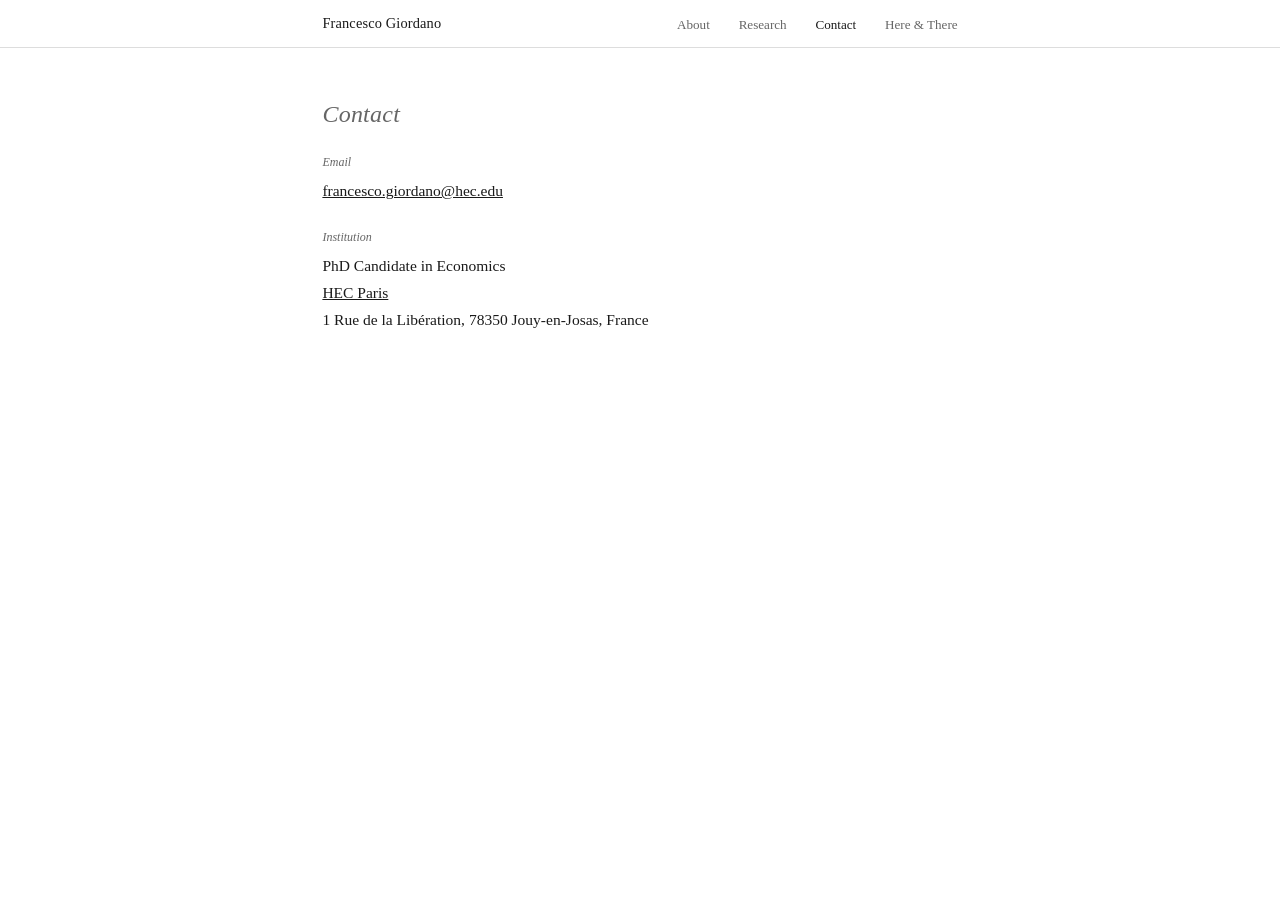
==== contact.html @ fa3aef1f "Initial commit" ====
<!DOCTYPE html>
<html lang="en">
<head>
  <meta charset="UTF-8" />
  <meta name="viewport" content="width=device-width, initial-scale=1.0" />
  <meta name="description" content="Contact Francesco Giordano — PhD Candidate in Economics at HEC Paris." />
  <title>Contact — Francesco Giordano</title>
  <link rel="stylesheet" href="style.css" />
</head>
<body>

  <nav>
    <div class="wrap">
      <a class="nav-name" href="index.html">Francesco Giordano</a>
      <ul class="nav-links">
        <li><a href="index.html">About</a></li>
        <li><a href="research.html">Research</a></li>
        <li><a href="contact.html" class="active">Contact</a></li>
        <li><a href="more.html">Here &amp; There</a></li>
      </ul>
    </div>
  </nav>

  <main>
    <div class="wrap page-content">

      <h1 class="page-h1">Contact</h1>

      <div class="contact-grid">
        <span class="label">Email</span>
        <p><a href="mailto:francesco.giordano@hec.edu">francesco.giordano@hec.edu</a></p>

        <span class="label">Institution</span>
        <p>
          PhD Candidate in Economics<br>
          <a href="https://www.hec.edu" target="_blank" rel="noopener">HEC Paris</a><br>
          1 Rue de la Libération, 78350 Jouy-en-Josas, France
        </p>
      </div>

    </div>
  </main>

</body>
</html>
---- style.css ----
/* ============================================================
   style.css — Francesco Giordano academic website
   Minimal, clean — white background, serif body, light accents
   ============================================================ */

/* ---------- Reset ---------- */
*, *::before, *::after { box-sizing: border-box; margin: 0; padding: 0; }

/* ---------- Tokens ---------- */
:root {
  --text:    #1a1a1a;
  --muted:   #666;
  --link:    #1a1a1a;
  --border:  #ddd;
  --max-w:   680px;
  --nav-h:   48px;
}

/* ---------- Base ---------- */
html { font-size: 16px; scroll-behavior: smooth; }

body {
  font-family: Georgia, 'Times New Roman', serif;
  color: var(--text);
  background: #fff;
  line-height: 1.75;
}

/* ---------- Links ---------- */
a { color: var(--link); }
a:hover { text-decoration: none; }

/* ---------- Layout ---------- */
.wrap {
  max-width: var(--max-w);
  margin: 0 auto;
  padding: 0 1.4rem;
}

/* ---------- Nav ---------- */
nav {
  position: sticky;
  top: 0;
  z-index: 100;
  background: #fff;
  border-bottom: 1px solid var(--border);
  height: var(--nav-h);
}

nav .wrap {
  height: 100%;
  display: flex;
  align-items: center;
  justify-content: space-between;
}

.nav-name {
  font-family: Georgia, serif;
  font-size: .9rem;
  font-weight: normal;
  text-decoration: none;
  color: var(--text);
  letter-spacing: .01em;
}

.nav-links {
  list-style: none;
  display: flex;
  gap: 1.8rem;
}

.nav-links a {
  font-family: Georgia, serif;
  font-size: .82rem;
  color: var(--muted);
  text-decoration: none;
}
.nav-links a:hover,
.nav-links a.active { color: var(--text); }

/* ---------- Sections ---------- */
section {
  padding: 3rem 0;
  border-bottom: 1px solid var(--border);
}
section:last-child { border-bottom: none; }

/* ---------- About / page content ---------- */
.page-content h1 {
  font-size: 1.5rem;
  font-weight: normal;
  margin-bottom: 1.1rem;
  letter-spacing: .01em;
}

.page-content p { margin-bottom: .85rem; font-size: .97rem; }

.page-h1 {
  font-size: 1.1rem;
  font-weight: normal;
  font-style: italic;
  color: var(--muted);
  margin-bottom: 1.6rem;
  letter-spacing: .02em;
}

.about-links {
  margin-top: 1rem;
  display: flex;
  flex-wrap: wrap;
  gap: .5rem 1.2rem;
  font-size: .88rem;
}
.about-links a { color: var(--text); }

/* ---------- Main layout ---------- */
main { padding: 2.8rem 0 4rem; }
.page-content { max-width: var(--max-w); }

/* ---------- Section headings ---------- */
.section-title {
  font-size: 1rem;
  font-weight: normal;
  font-style: italic;
  color: var(--muted);
  margin-bottom: 1.4rem;
  letter-spacing: .02em;
}

/* ---------- Klee figure (Here & There page) ---------- */
.klee-figure {
  margin: 1.6rem 0 2rem;
  display: block;
}
.klee-figure img {
  max-width: 260px;
  display: block;
}
.klee-figure figcaption {
  font-size: .75rem;
  color: var(--muted);
  font-style: italic;
  margin-top: .4rem;
  line-height: 1.4;
  max-width: 260px;
}

/* ---------- More index — horizontal nav ---------- */
.more-index-nav {
  border-top: 1px solid var(--border);
  padding-top: .9rem;
  font-size: .88rem;
  line-height: 1.8;
  margin: 0;
}
.more-index-nav a {
  color: var(--text);
  text-decoration: none;
  font-style: italic;
  white-space: nowrap;
}
.more-index-nav a:hover { text-decoration: underline; }

/* ---------- Subpage back link ---------- */
.subpage-back {
  font-size: .82rem;
  margin-bottom: 1.2rem;
}
.subpage-back a { color: var(--muted); }
.subpage-back a:hover { color: var(--text); }

/* ---------- Papers ---------- */
.paper + .paper { margin-top: 1.4rem; }

.paper-title {
  font-size: .97rem;
  cursor: pointer;
  user-select: none;
  font-style: italic;
}
.paper-title::before {
  content: '▸ ';
  font-style: normal;
  font-size: .65rem;
  color: var(--muted);
}
.paper-title.open::before { content: '▾ '; }
.paper-title:hover { text-decoration: underline; }

.paper-title-plain {
  font-size: .97rem;
  font-style: italic;
}

.paper-meta {
  font-size: .85rem;
  color: var(--muted);
  margin-top: .15rem;
  font-style: normal;
}

.paper-status {
  font-size: .82rem;
  font-style: italic;
  color: var(--muted);
}

.paper-abstract {
  display: none;
  font-size: .88rem;
  line-height: 1.7;
  margin-top: .6rem;
  padding-left: 1rem;
  border-left: 2px solid var(--border);
  color: #333;
}
.paper-abstract.open { display: block; }

.paper-links {
  margin-top: .4rem;
  font-size: .83rem;
  display: flex;
  gap: 1rem;
}
.paper-links a { color: var(--muted); font-style: italic; }
.paper-links a:hover { color: var(--text); }

/* Subsection label */
.sub-label {
  font-size: .82rem;
  font-style: italic;
  color: var(--muted);
  margin: 1.8rem 0 .8rem;
}
.sub-label:first-child { margin-top: 0; }

/* ---------- Contact ---------- */
.contact-grid { font-size: .95rem; }
.contact-grid p { margin-bottom: .5rem; }
.contact-grid .label {
  font-size: .75rem;
  font-style: italic;
  color: var(--muted);
  margin-top: 1.4rem;
  margin-bottom: .25rem;
  display: block;
}
.contact-grid .label:first-child { margin-top: 0; }

/* ---------- Here & There — sub-nav ---------- */
.sub-nav {
  display: flex;
  flex-wrap: wrap;
  gap: .3rem 1.4rem;
  margin-bottom: 2.8rem;
  border-bottom: 1px solid var(--border);
  padding-bottom: .7rem;
}
.sub-nav-link {
  font-size: .82rem;
  font-style: italic;
  color: var(--muted);
  text-decoration: none;
}
.sub-nav-link:hover,
.sub-nav-link.active { color: var(--text); text-decoration: none; }

/* ---------- Here & There — sections ---------- */
.more-section {
  margin-bottom: 3rem;
  padding-bottom: 2.4rem;
  border-bottom: 1px solid var(--border);
}
.more-section:last-child { border-bottom: none; }

.more-note {
  font-size: .83rem;
  color: var(--muted);
  font-style: italic;
  margin-bottom: 1.2rem;
}

/* ---------- People lists ---------- */
.people-list {
  list-style: none;
  columns: 2;
  column-gap: 2rem;
}
.people-list li {
  padding: .25rem 0;
  font-size: .95rem;
  break-inside: avoid;
}
.people-list a { color: var(--text); }
.people-list a:hover { text-decoration: underline; }
.people-note {
  font-size: .82rem;
  color: var(--muted);
  font-style: italic;
}

/* ---------- Riddles ---------- */
.riddle { margin-bottom: 1.1rem; }

.riddle-q {
  font-size: .93rem;
  cursor: pointer;
  padding: .55rem .8rem;
  border: 1px solid var(--border);
  border-radius: 2px;
  line-height: 1.55;
  user-select: none;
  transition: background .1s;
}
.riddle-q:hover { background: #f7f7f7; }
.riddle-q::before { content: ''; color: var(--muted); font-style: italic; }
.riddle-q.answered { background: #f7f7f7; }

.riddle-a {
  display: none;
  font-size: .88rem;
  font-style: italic;
  color: var(--muted);
  padding: .4rem .8rem .4rem 1.6rem;
  border-left: 2px solid var(--border);
  margin-top: .3rem;
}
.riddle-a.open { display: block; }
.riddle-a::before { content: ' '; font-style: normal; }

/* ---------- Refresh button ---------- */
.refresh-btn {
  background: none;
  border: none;
  cursor: pointer;
  font-family: Georgia, serif;
  font-size: .83rem;
  font-style: italic;
  color: var(--muted);
  padding: 0;
}
.refresh-btn:hover { color: var(--text); }

/* ---------- Culture card ---------- */
.culture-card {
  font-size: .95rem;
  line-height: 1.6;
}
.culture-type {
  font-size: .72rem;
  font-style: italic;
  color: var(--muted);
  display: block;
  margin-bottom: .25rem;
  letter-spacing: .04em;
  text-transform: uppercase;
}
.culture-title {
  font-size: 1.05rem;
  font-style: italic;
}
.culture-creator {
  color: var(--muted);
  font-size: .9rem;
}
.culture-note {
  margin-top: .5rem;
  font-size: .88rem;
  color: #444;
}

/* ---------- Pictures ---------- */
.pictures-grid {
  display: grid;
  grid-template-columns: repeat(auto-fill, minmax(180px, 1fr));
  gap: 1.2rem;
}
.picture-entry img {
  width: 100%;
  display: block;
  aspect-ratio: 4/3;
  object-fit: cover;
}
.picture-entry figcaption {
  font-size: .78rem;
  color: var(--muted);
  font-style: italic;
  margin-top: .3rem;
  line-height: 1.4;
}

/* ---------- Floating chatbot ---------- */
.bot-bubble {
  position: fixed;
  bottom: 1.6rem;
  right: 1.6rem;
  width: 48px;
  height: 48px;
  border-radius: 50%;
  background: var(--text);
  color: #fff;
  display: flex;
  align-items: center;
  justify-content: center;
  cursor: pointer;
  z-index: 200;
  box-shadow: 0 2px 12px rgba(0,0,0,.18);
  transition: background .15s, transform .15s;
}
.bot-bubble svg { width: 22px; height: 22px; }
.bot-bubble:hover { background: #333; }
.bot-bubble.active { background: #555; }

.bot-panel {
  position: fixed;
  bottom: 5rem;
  right: 1.6rem;
  width: 320px;
  max-height: 460px;
  background: #fff;
  border: 1px solid var(--border);
  border-radius: 6px;
  box-shadow: 0 4px 24px rgba(0,0,0,.12);
  display: none;
  flex-direction: column;
  z-index: 199;
  font-family: Georgia, serif;
  overflow: hidden;
}
.bot-panel.open { display: flex; }

.bot-header {
  display: flex;
  align-items: center;
  justify-content: space-between;
  padding: .7rem 1rem;
  border-bottom: 1px solid var(--border);
  font-size: .82rem;
  font-style: italic;
  color: var(--muted);
}
.bot-close {
  background: none;
  border: none;
  font-size: 1.2rem;
  color: var(--muted);
  cursor: pointer;
  line-height: 1;
  padding: 0;
}
.bot-close:hover { color: var(--text); }

.bot-thread {
  flex: 1;
  overflow-y: auto;
  padding: .9rem 1rem;
  display: flex;
  flex-direction: column;
  gap: .6rem;
}

.bot-msg {
  font-size: .85rem;
  line-height: 1.6;
  max-width: 90%;
  padding: .45rem .75rem;
  border-radius: 14px;
}
.bot-msg-user {
  align-self: flex-end;
  background: var(--text);
  color: #fff;
  border-radius: 14px 14px 3px 14px;
}
.bot-msg-assistant {
  align-self: flex-start;
  background: #f2f2f2;
  color: var(--text);
  border-radius: 14px 14px 14px 3px;
}

/* Typing dots */
.bot-typing {
  display: flex;
  align-items: center;
  gap: 4px;
  padding: .55rem .85rem;
}
.bot-typing span {
  width: 6px; height: 6px;
  border-radius: 50%;
  background: #aaa;
  animation: blink 1.2s infinite;
}
.bot-typing span:nth-child(2) { animation-delay: .2s; }
.bot-typing span:nth-child(3) { animation-delay: .4s; }
@keyframes blink {
  0%, 80%, 100% { opacity: .2; transform: scale(.9); }
  40% { opacity: 1; transform: scale(1); }
}

.bot-chips {
  display: flex;
  flex-direction: column;
  gap: .35rem;
  margin-top: .3rem;
}
.bot-chip {
  font-family: Georgia, serif;
  font-size: .78rem;
  font-style: italic;
  color: var(--text);
  background: none;
  border: 1px solid var(--border);
  border-radius: 20px;
  padding: .3rem .8rem;
  cursor: pointer;
  text-align: left;
  transition: background .1s;
}
.bot-chip:hover { background: #f5f5f5; }

.bot-form {
  display: flex;
  align-items: center;
  gap: .4rem;
  border-top: 1px solid var(--border);
  padding: .55rem .8rem;
}
.bot-input {
  flex: 1;
  font-family: Georgia, serif;
  font-size: .85rem;
  border: none;
  outline: none;
  color: var(--text);
  background: none;
}
.bot-input::placeholder { color: var(--muted); font-style: italic; }
.bot-send {
  width: 28px; height: 28px;
  border-radius: 50%;
  background: var(--text);
  color: #fff;
  border: none;
  cursor: pointer;
  font-size: .9rem;
  display: flex;
  align-items: center;
  justify-content: center;
  flex-shrink: 0;
}
.bot-send:hover { background: #333; }

/* ---------- Footer ---------- */
footer {
  padding: 1.4rem 0 2rem;
  font-family: Georgia, serif;
  font-size: .78rem;
  color: var(--muted);
  font-style: italic;
}

/* ---------- Responsive ---------- */
@media (max-width: 560px) {
  .nav-links { gap: .9rem; }
  .nav-links a { font-size: .74rem; }
  .people-list { columns: 1; }
  .pictures-grid { grid-template-columns: repeat(auto-fill, minmax(140px, 1fr)); }
}
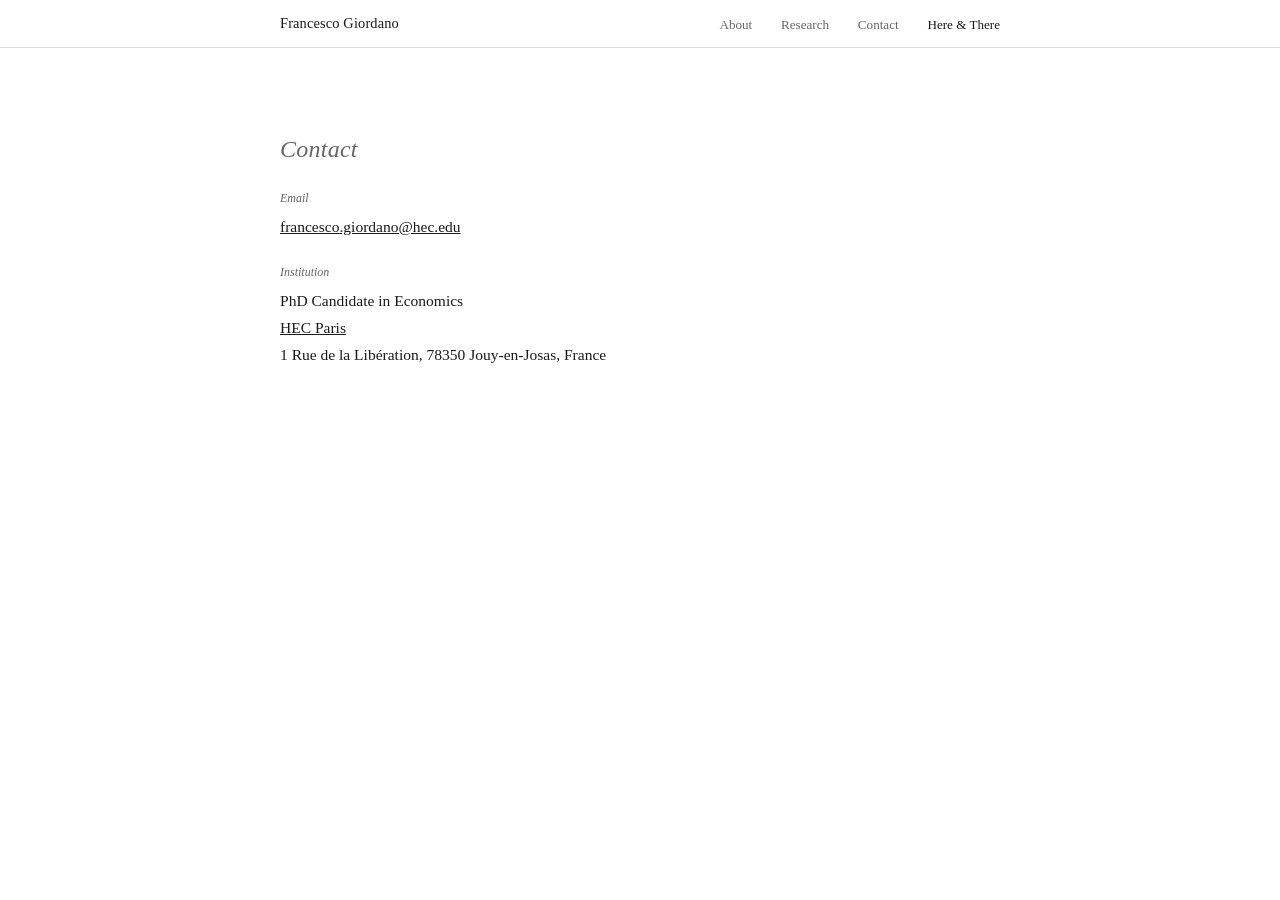
==== commit 7f796727: "Update contact.html" ====
--- a/contact.html
+++ b/contact.html
@@ -9,15 +9,20 @@
 </head>
 <body>
 
-  <nav>
+<nav>
     <div class="wrap">
       <a class="nav-name" href="index.html">Francesco Giordano</a>
-      <ul class="nav-links">
-        <li><a href="index.html">About</a></li>
-        <li><a href="research.html">Research</a></li>
-        <li><a href="contact.html" class="active">Contact</a></li>
-        <li><a href="more.html">Here &amp; There</a></li>
-      </ul>
+      
+      <!-- ADDED: This wrapper handle allows the mobile dropdown action to trigger cleanly -->
+      <div class="nav-links-container" tabindex="0">
+        <ul class="nav-links">
+          <li><a href="index.html">About</a></li>
+          <li><a href="research.html">Research</a></li>
+          <li><a href="contact.html">Contact</a></li>
+          <li><a href="more.html" class="active">Here &amp; There</a></li>
+        </ul>
+      </div>
+
     </div>
   </nav>
 
--- a/style.css
+++ b/style.css
@@ -12,7 +12,7 @@
   --muted:   #666;
   --link:    #1a1a1a;
   --border:  #ddd;
-  --max-w:   680px;
+  --max-w:   800px;       /* Exact desktop max-width requested */
   --nav-h:   48px;
 }
 
@@ -34,7 +34,7 @@
 .wrap {
   max-width: var(--max-w);
   margin: 0 auto;
-  padding: 0 1.4rem;
+  padding: 0 40px;        /* Exact desktop side padding requested */
 }
 
 /* ---------- Nav ---------- */
@@ -86,9 +86,41 @@
 section:last-child { border-bottom: none; }
 
 /* ---------- About / page content ---------- */
+/* Base setup for all pages: ensures safe centered tracking and global gutters */
+.page-content { 
+  max-width: var(--max-w); 
+  margin: 5rem auto 0;        /* Centers your layout dynamically across pages */
+  padding: 0 40px;            /* Applies your universal page gutters cleanly */
+}
+
+/* Scoped flexbox alignment: Happens ONLY on pages with explicitly defined homepage layout */
+.page-content.bio-layout {
+  display: flex;
+  flex-direction: row;
+  gap: 45px;
+  align-items: flex-start;
+}
+
+.bio-text {
+  flex: 1;
+}
+
+/* Portrait rectangle frame setup for your pic */
+.profile-pic-container {
+  width: 160px;
+  height: 200px;
+  background-image: url('pic.jpg');
+  background-position: center;
+  background-repeat: no-repeat;
+  background-size: contain;   
+  background-color: #f7f7f7;
+  flex-shrink: 0;             /* Keeps the picture container box from squishing */
+}
+
 .page-content h1 {
   font-size: 1.5rem;
   font-weight: normal;
+  margin-top: 0;              /* Aligns name cleanly with the top of the portrait frame */
   margin-bottom: 1.1rem;
   letter-spacing: .01em;
 }
@@ -114,8 +146,9 @@
 .about-links a { color: var(--text); }
 
 /* ---------- Main layout ---------- */
-main { padding: 2.8rem 0 4rem; }
-.page-content { max-width: var(--max-w); }
+main { 
+  padding: 0 0 4rem; 
+}
 
 /* ---------- Section headings ---------- */
 .section-title {
@@ -562,9 +595,88 @@
 }
 
 /* ---------- Responsive ---------- */
+@media (max-width: 768px) {
+  /* Layout stacks vertically on mobile & tablet viewports */
+  .page-content.bio-layout {
+    flex-direction: column;
+    align-items: center;
+    text-align: center;
+  }
+  .profile-pic-container {
+    margin-bottom: 25px;
+  }
+}
+
 @media (max-width: 560px) {
-  .nav-links { gap: .9rem; }
-  .nav-links a { font-size: .74rem; }
+  /* Retain base layout rules */
   .people-list { columns: 1; }
   .pictures-grid { grid-template-columns: repeat(auto-fill, minmax(140px, 1fr)); }
-}
+
+  nav .wrap {
+    position: relative;
+    justify-content: space-between;
+  }
+
+  .nav-name {
+    font-size: 0.9rem;
+    white-space: nowrap;
+    z-index: 102;
+  }
+
+  /* 1. Turn the <ul> container into a hidden dropdown box */
+  .nav-links {
+    display: none; /* Hide standard links by default on phone viewports */
+    position: absolute;
+    top: var(--nav-h);
+    right: 40px; /* Aligns perfectly with your page side padding */
+    background: #fff;
+    border: 1px solid var(--border);
+    border-top: none;
+    flex-direction: column;
+    gap: 0;
+    padding: 0.5rem 0;
+    min-width: 140px;
+    box-shadow: 0 4px 12px rgba(0,0,0,0.05);
+    z-index: 101;
+  }
+
+  /* Format dropdown text layout vertically */
+  .nav-links li {
+    width: 100%;
+  }
+  
+  .nav-links a {
+    display: block;
+    padding: 0.6rem 1.2rem;
+    font-size: 0.85rem;
+    text-align: right;
+  }
+  
+  .nav-links a:hover {
+    background: #f7f7f7;
+  }
+
+  /* 2. Show the dropdown list when hovering over the nav-links area */
+  .nav-links-container:hover .nav-links,
+  .nav-links-container:focus-within .nav-links {
+    display: flex;
+  }
+
+  /* 3. Inject and design a minimalist CSS menu button label */
+  .nav-links-container::before {
+    content: "Menu ▾";
+    font-family: Georgia, serif;
+    font-size: 0.85rem;
+    font-style: italic;
+    color: var(--muted);
+    cursor: pointer;
+    display: inline-block;
+    line-height: var(--nav-h);
+    height: var(--nav-h);
+    z-index: 102;
+  }
+  
+  .nav-links-container:hover::before {
+    color: var(--text);
+  }
+}
